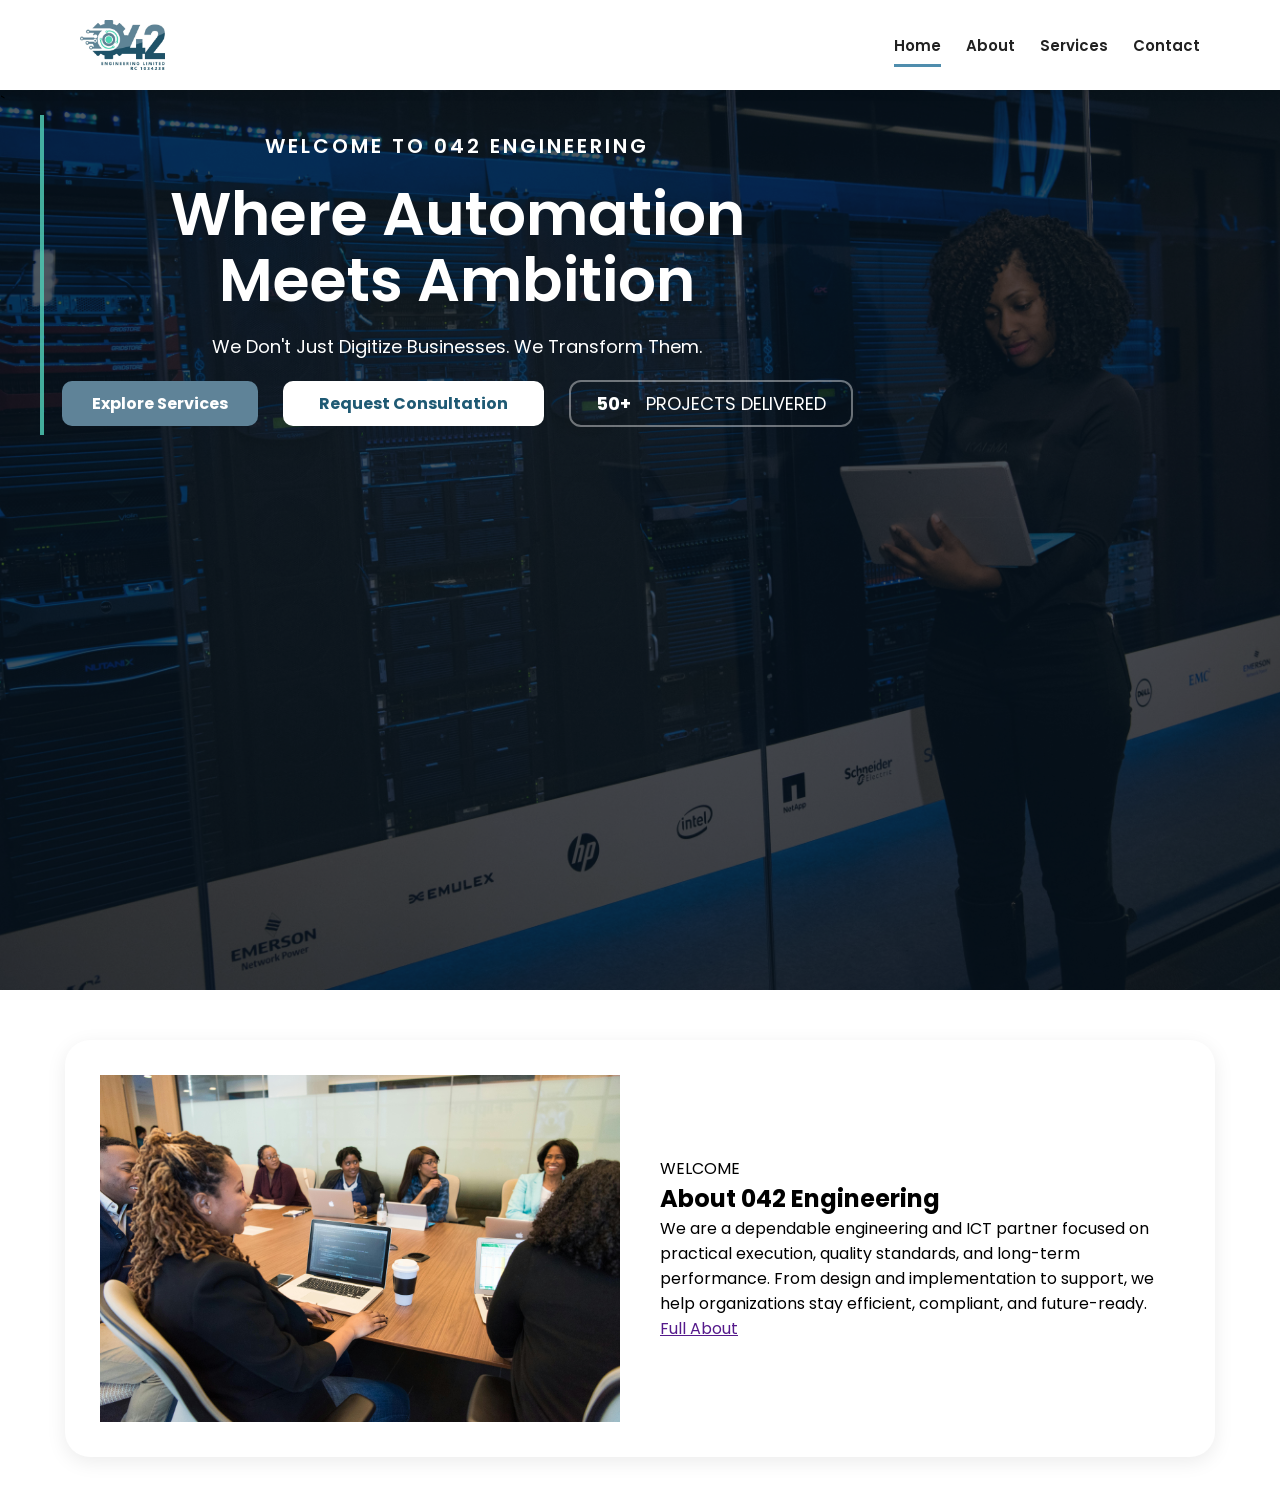
==== index.html @ 835b62f2 "first commit" ====
<!DOCTYPE html>
<html lang="en">
<head>
    <meta charset="UTF-8">
    <meta name="viewport" content="width=device-width, initial-scale=1.0">
    <title>042 Engineering</title>

    <link rel="stylesheet" href="styles.css">

    <!-- Google Font -->
    <link rel="preconnect" href="https://fonts.googleapis.com">
    <link rel="preconnect" href="https://fonts.gstatic.com" crossorigin>

    <link href="https://fonts.googleapis.com/css2?family=Poppins:wght@300;400;500;600;700;800&display=swap" rel="stylesheet">

</head>
<body>
    <header>
        <nav class="navbar">
            <a href="index.html" class="logo">
                <img src="images/042 logo.jpg" alt="042 Engineering logo">
            </a>
            <ul class="nav-links">
                <li><a href="index.html" class="active">Home</a></li>
                <li><a href="about.html">About</a></li>
                <li><a href="#">Services</a></li>
                <li><a href="#">Contact</a></li>
            </ul>
        </nav>
    </header>

    <section class="hero">
        <div class="overlay">
            `<div class="hero-container">
                <div class="hero-line">
                    <div class="hero-content">
                        <p class="hero-subtitles">
                            WELCOME TO 042 ENGINEERING
                        </p>
                        <h1>
                            Where Automation <br> Meets Ambition
                        </h1>
                        <p class="hero-description">
                            We Don't Just Digitize Businesses. We Transform Them.
                        </p>

                        <div class="hero-buttons">
                            <a href="#" class="btn-primary">
                                Explore Services
                            </a>
                            <a href="#" class="btn-secondary">
                                Request Consultation
                            </a>
                             <div class="hero-stats">
                                <span>50+</span>
                                <p>PROJECTS DELIVERED</p>
                            </div>
                        </div>
                    </div>
                </div> 
            </div>
        </div>
    </section>
    <section class="about">
        <div class="about-container">
            <div class="about-image">
                <img src="/images/meeting.jpg" alt="">
            </div>
            <div class="about-paragrah">
                <p class="about-subtitle">
                    WELCOME
                </p>
                <h2>
                    About 042 Engineering
                </h2>
                <p class="about-text">
                    We are a dependable engineering and ICT partner focused 
                    on practical execution, quality standards, and long-term performance. 
                    From design and implementation to support, we help 
                    organizations stay efficient, compliant, and future-ready.
                </p>
                <a href="" class="about-btn">
                     Full About
                </a>
            </div>
        </div>
    </section>
</body>
</html>
---- styles.css ----
*{
    margin:0;
    padding:0;
    box-sizing:border-box;
    font-family:'Poppins', sans-serif;
    }

    .navbar{
    display:flex;
    justify-content:space-between;
    align-items:center;
    padding:20px 80px;
    background:#fff;

    position:fixed;
    top:0;
    left:0;
    width:100%;

    z-index:1000;
    box-shadow:0 2px 10px rgba(0,0,0,.08);
    }

    body{
    padding-top:90px;
    }

    .logo {
    display: inline-flex;    
    height: 50px;
	width: auto;
	object-fit: contain;
        
    }
    .nav-links{
        display: flex;
        list-style: none;
        gap: 25px;
    }
    .nav-links a{
        text-decoration: none;
        color: #222;
        font-size: 15px;
        font-weight: 600;
        transition: 0.3s;
    }
    .nav-links a:hover{

    color:#4f8dad;
    border-bottom: 3px solid #4f8dad;
    padding-bottom: 8px;
    transition: 0.2s;

    }
    .active{
        border-bottom: 3px solid #4f8dad;
        padding-bottom: 8px;
    }



    /* ------------Main body----------- */

    .hero{
        position: relative;
        height: 100vh;
        background-image: url(/images/server\ engineer.jpg);
        background-size: cover;
        background-position: center;
        display: flex;
        align-items: center;
    }

    .overlay{
        position: absolute;
        top: 0;
        left: 0;
        width: 100%;
        height: 100%;
        background:rgba(8, 22, 34, 0.72);
    }

    .hero-container{
        position: relative;
        z-index: 2;
        width: 100%;
        max-width: 1200px;
        margin: auto;
        display: flex;
        align-items: center;
    }
 
    .hero-line{
        text-align: center;
        margin: 0;
        /* max-width: 760px; */
        padding: 1rem 1.1rem 0.5rem 0;
        border-left: 4px solid rgba(78, 200, 179, 0.85);
        padding-left: 1.1rem;

    }

    .hero-subtitles{
        color: white;
        letter-spacing: 3px;
        font-size: 20px;
        font-weight: 600;
        margin-bottom: 20px;
    }

    .hero h1{
        color: white;
        font-size: 60px;
        font-weight: 550;
        line-height: 1.1;
        margin-bottom: 20px;
       
    }

    .hero-description{
        color: white;
        font-size: 18px;
        margin-bottom: 20px;

    }

    .hero-buttons{
        display: flex;
        align-items: center;
        gap: 25px;
    }

    .btn-primary,
    .btn-secondary,
    .hero-stats {
        display: inline-block;
        white-space: nowrap;
    }

    .btn-primary{
        color: white;
        background-color:  #5f8398;
        text-decoration: none;
        padding: 10px 30px;
        border-radius: 10px;
        font-weight: bold;
    }

    .btn-secondary{
        color: #1f5a74;
        background-color: white;
        text-decoration: none;
        padding: 10px 36px;
        border-radius: 10px;
        font-weight: bold;
    }

    .hero-stats{
        display: flex;
        align-items: center;
        gap: 15px;
        border: 2px solid;
        border-color: rgba(255,255,255,.4);
        border-radius: 12px;
        padding: 8px 25px;
        color: white;
    }

    .hero-stats span{
        font-size: 18px;
        font-weight: 700;
    }

    .hero-stats p{
        font-size: 18px;
    }



    /* --------------about 042 engineering ---------------------- */


    .about{
        padding: 50px 65px;
        background: rgb(255, 255, 255);
    }

    .about-container{
        margin: auto;
        max-width: 1400px;
        background: white;
        border-radius: 25px;
        padding: 35px;
        display: grid;
        grid-template-columns: 1fr 1fr;
        gap: 40px;
        align-items: center;
        box-shadow:0 5px 20px rgba(0,0,0,.08);
        min-height: 320px;
	    overflow: hidden;
    }

    .about-image img{
    width: 100%;
    height: 100%;
    object-fit: cover;
    display: block;
    }








    /* =======================================================

                    About.html

    ======================================================= */


    .about-hero{
        position: relative;
        height: 100vh;
        background-image: url(/images/meeting.jpg);
        background-size: cover;
        background-position: center;
        display: flex;
        align-items: center;
    }

    .about-overlay{
        position: absolute;
        top: 0;
        left: 0;
        width: 100%;
        height: 100%;
        background:rgba(8, 22, 34, 0.72);
    }
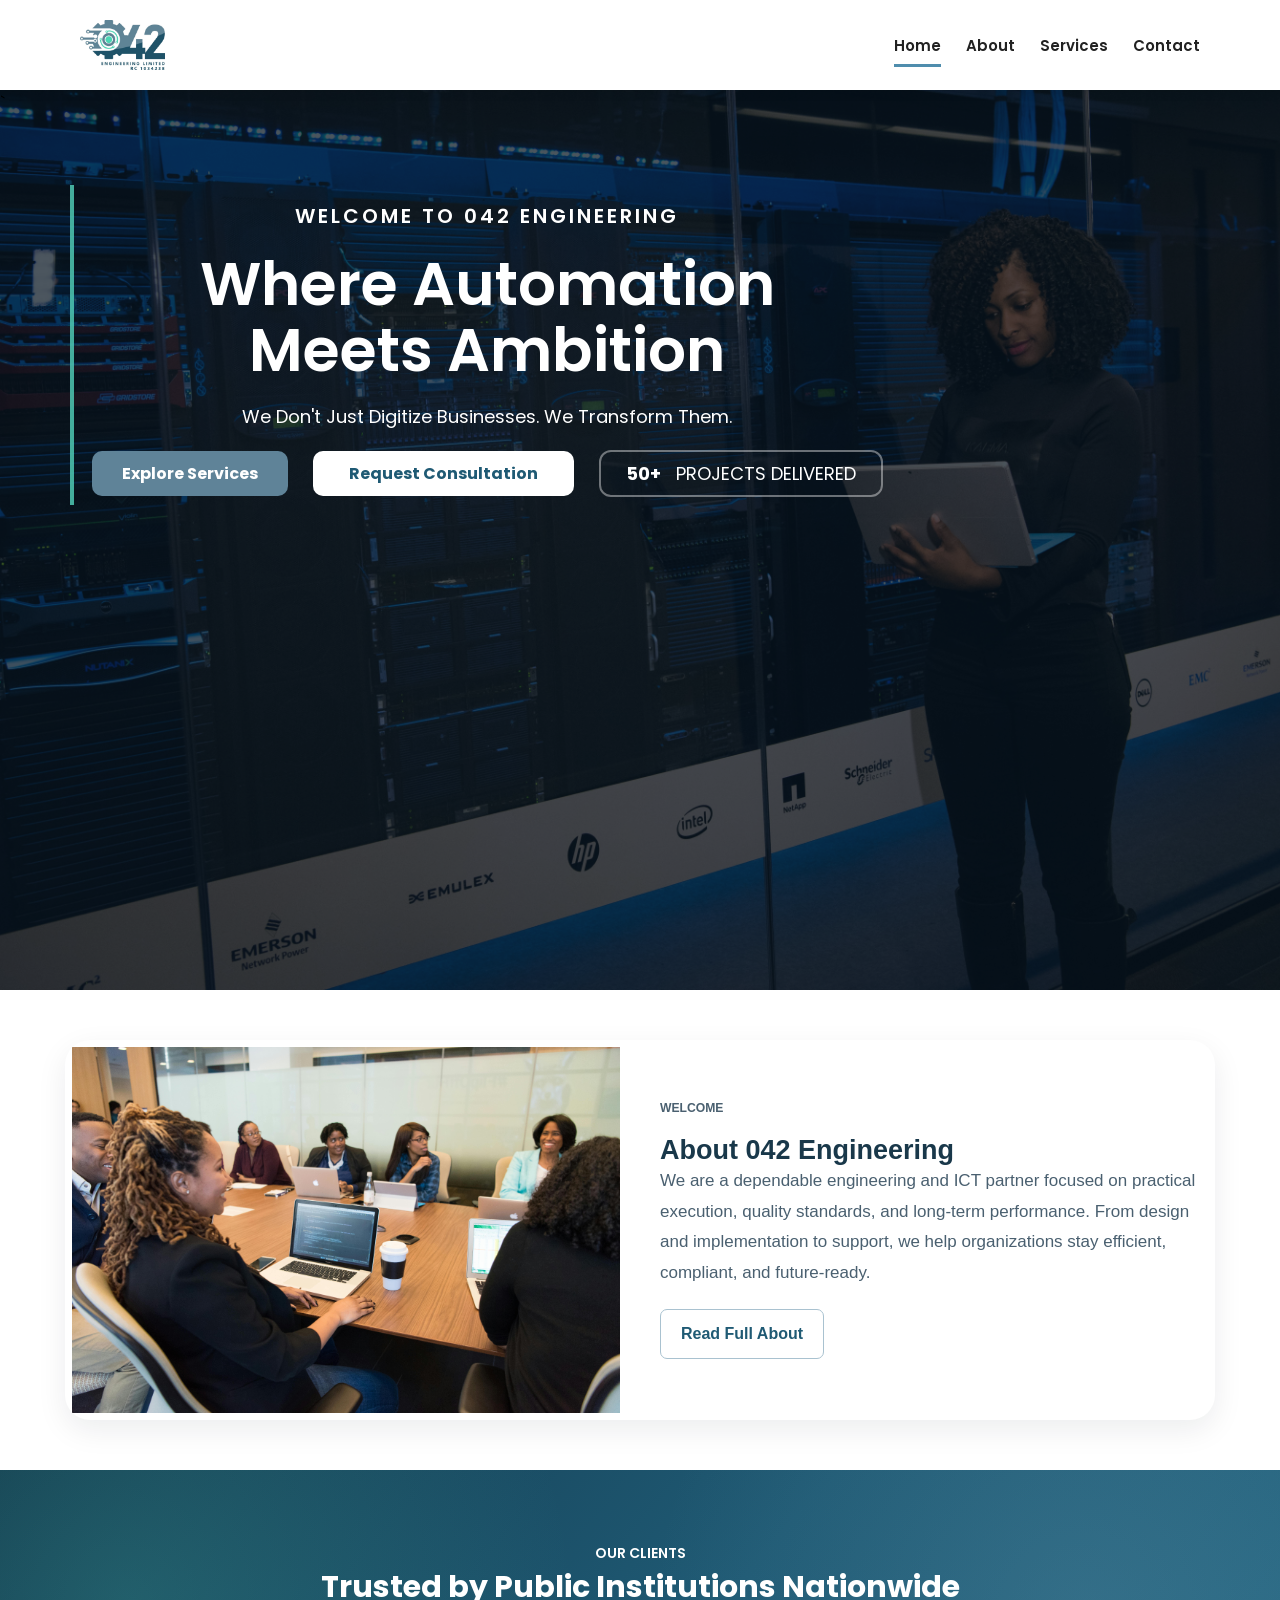
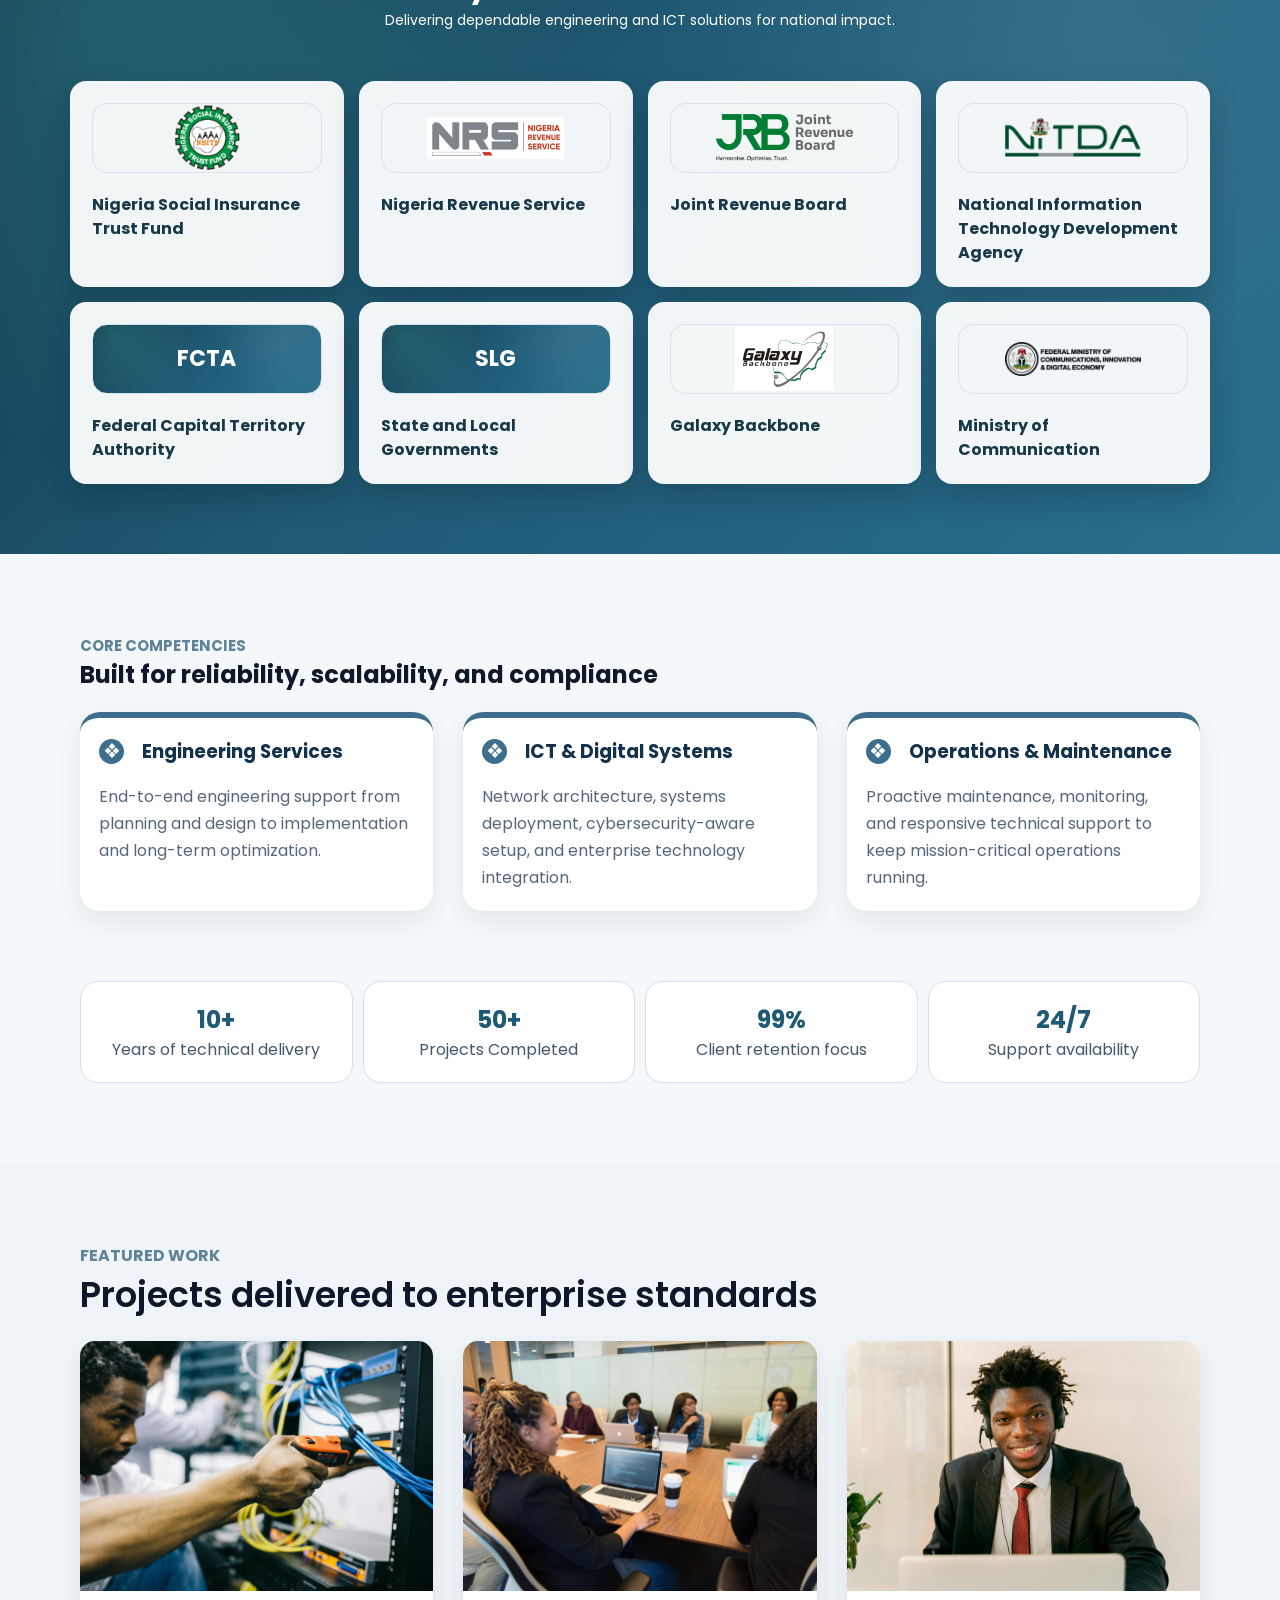
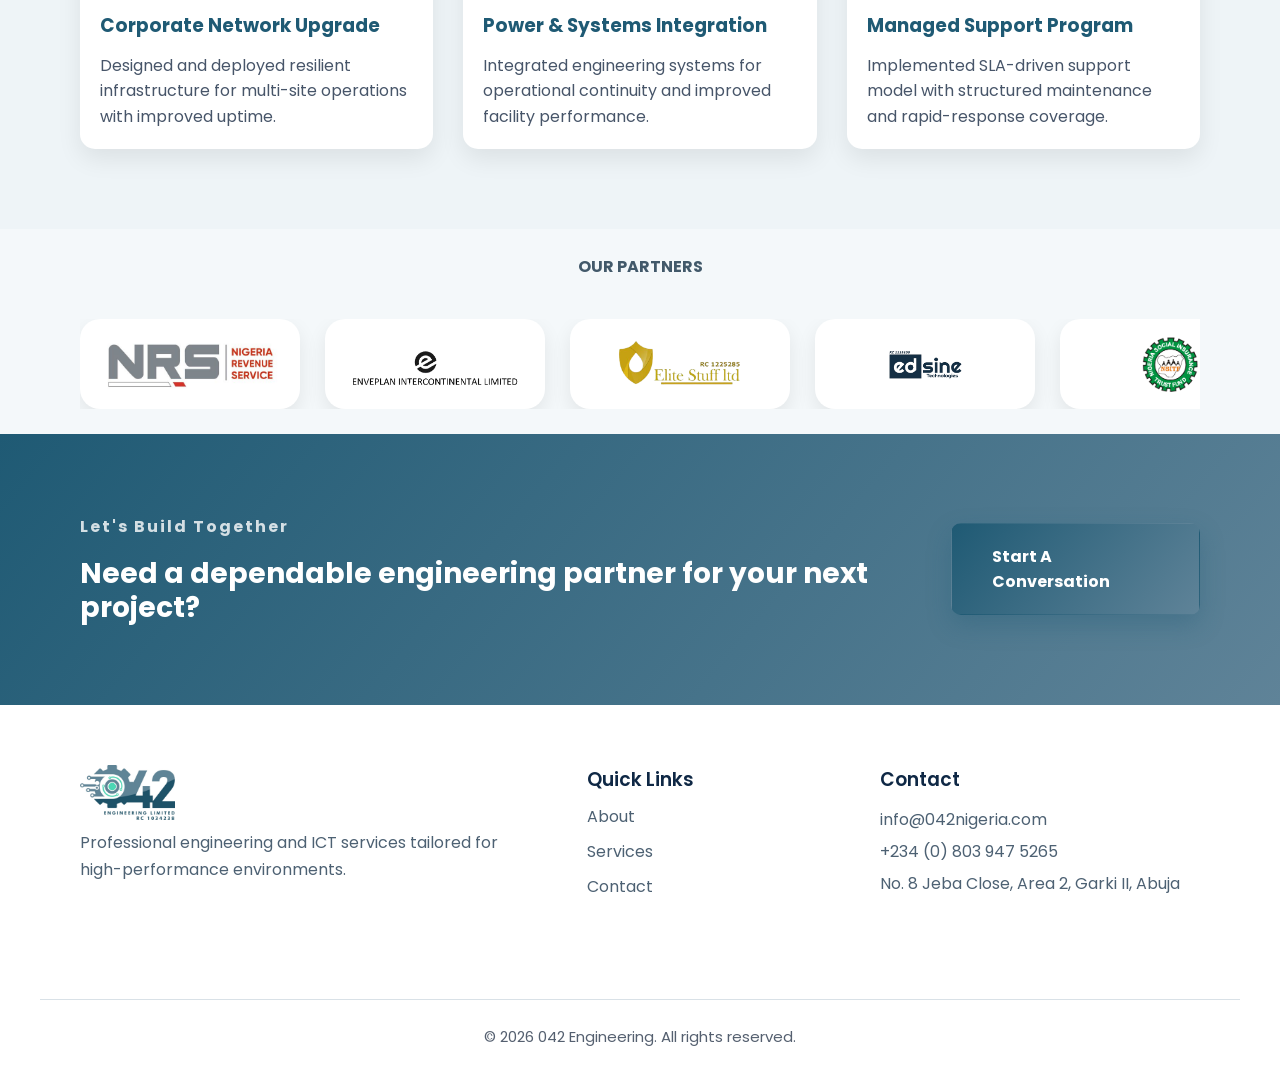
==== commit 1f552aa6: "update css" ====
--- a/index.html
+++ b/index.html
@@ -12,7 +12,7 @@
     <link rel="preconnect" href="https://fonts.gstatic.com" crossorigin>
 
     <link href="https://fonts.googleapis.com/css2?family=Poppins:wght@300;400;500;600;700;800&display=swap" rel="stylesheet">
-
+    <meta name="viewport" content="width=device-width, initial-scale=1.0">
 </head>
 <body>
     <header>
@@ -80,10 +80,326 @@
                     organizations stay efficient, compliant, and future-ready.
                 </p>
                 <a href="" class="about-btn">
-                     Full About
+                    Read Full About
                 </a>
             </div>
         </div>
     </section>
+    <section class="client">
+        <div class="client-container">
+            <span class="otp">
+                OUR CLIENTS 
+            </span>
+            <h2>
+                Trusted by Public 
+                Institutions Nationwide
+            </h2>
+            <p>
+                Delivering dependable engineering and ICT solutions for national impact.
+            </p>
+        </div>
+        <div class="client-grid">
+                <!-- ------card 1------- -->
+            <div class="client-card">
+                <div class="client-logo">
+                   <img src="/images/cropped-cropped-NSITF-Logo-300x297.png" alt=""> 
+                </div>
+                <h3>
+                    Nigeria Social Insurance Trust Fund
+                </h3>
+            </div>
+            <!-- ------card 2------- -->
+            <div class="client-card">
+                <div class="client-logo">
+                   <img src="/images/small_NRS_Logo_469d0cf595.jpeg" alt=""> 
+                </div>
+                <h3>
+                    Nigeria Revenue Service
+                </h3>
+            </div>
+            <!-- ------card 3------- -->
+            <div class="client-card">
+                <div class="client-logo">
+                   <img src="/images/jrb-logo-D20oKRmR.png" alt=""> 
+                </div>
+                <h3>
+                    Joint Revenue Board
+                </h3>
+            </div>
+            <!-- ------card 4------- -->
+            <div class="client-card">
+                <div class="client-logo">
+                   <img src="/images/cropped-cropped-NITDA-Logo-new-03.png" alt=""> 
+                </div>
+                <h3>
+                    National Information Technology Development Agency
+                </h3>
+            </div>
+            <!-- ------card 5------- -->
+            <div class="client-card">
+                <div class="client-logo" style=" background: radial-gradient(circle at 10% 20%, rgba(78, 200, 179, 0.22), 
+                    transparent 35%), radial-gradient(circle at 85% 22%, rgba(121, 164, 185, 0.2), 
+                    transparent 36%), linear-gradient(130deg, rgb(18, 56, 76), rgb(31, 90, 116) 45%, rgb(42, 111, 139));">
+                   <h2>FCTA</h2>
+                </div>
+                <h3>
+                    Federal Capital Territory Authority
+                </h3>
+            </div>
+            <!-- ------card 6------- -->
+            <div class="client-card">
+                <div class="client-logo" style="background: radial-gradient(circle at 10% 20%, rgba(78, 200, 179, 0.22), 
+                    transparent 35%), radial-gradient(circle at 85% 22%, rgba(121, 164, 185, 0.2), 
+                    transparent 36%), linear-gradient(130deg, rgb(18, 56, 76), rgb(31, 90, 116) 45%, rgb(42, 111, 139));">
+                   <h2>SLG</h2>
+                </div>
+                <h3>
+                    State and Local Governments
+                </h3>
+            </div>
+            <!-- ------card 7------- -->
+            <div class="client-card">
+                <div class="client-logo">
+                   <img src="/images/Galaxy-New-Logo-scaled.jpeg" alt=""> 
+                </div>
+                <h3>
+                    Galaxy Backbone
+                </h3>
+            </div>
+            <!-- ------card 8------- -->
+            <div class="client-card">
+                <div class="client-logo">
+                   <img src="/images/logo-mobile-300x74.png" alt=""> 
+                </div>
+                <h3>
+                    Ministry of Communication
+                </h3>
+            </div>
+            
+        </div>
+    </section>
+    <section class="core">
+        <div class="core-container">
+            <span>
+                CORE COMPETENCIES
+            </span>
+            <h1>
+                Built for reliability, scalability, and compliance
+            </h1>
+        </div>
+        <div class="core-grid">
+            <!-- -----card 1------ -->
+            <div class="core-card">
+                <div class="core-title">
+                    <div class="core-icon">
+                        ❖
+                    </div>
+                    <h3>
+                        Engineering Services
+                    </h3>
+                </div>
+                <p>
+                    End-to-end engineering support
+                    from planning and design to implementation
+                    and long-term optimization.
+                </p>
+            </div>
+            <!-- -----card 2------ -->
+            <div class="core-card">
+                <div class="core-title">
+                    <div class="core-icon">
+                        ❖
+                    </div>
+                    <h3>
+                        ICT & Digital Systems
+                    </h3>
+                </div>
+                <p>
+                    Network architecture, systems deployment,
+                    cybersecurity-aware setup, and 
+                    enterprise technology integration.
+                </p>
+            </div>
+             <!-- -----card 3------ -->
+            <div class="core-card">
+                <div class="core-title">
+                    <div class="core-icon">
+                        ❖
+                    </div>
+                    <h3>
+                        Operations & Maintenance
+                    </h3>
+                </div>
+                <p>
+                    Proactive maintenance, 
+                    monitoring, and responsive technical support 
+                    to keep mission-critical operations running.
+                </p>
+            </div>
+        </div>
+        <div class="stats-grid">
+            <div class="stats-card">
+                <h2>10+</h2>
+                <p>Years of technical delivery</p>
+            </div>
+            <div class="stats-card">
+                <h2>50+</h2>
+                <p>Projects Completed</p>
+            </div>
+            <div class="stats-card">
+                <h2>99%</h2>
+                <p>Client retention focus</p>
+            </div>
+            <div class="stats-card">
+                <h2>24/7</h2>
+                <p>Support availability</p>
+            </div>
+        </div>
+    </section>
+    <section class="project">
+        <div class="project-container">
+            <span>
+                Featured Work
+            </span>
+            <h2>
+                Projects delivered to enterprise standards
+            </h2>
+            <div class="project-grid">
+                <!-- ---------card 1--------- -->
+                <div class="project-card">
+                    <img src="/images/server engineer 2.jpg" alt="">
+                    <div class="project-content">
+                        <h3>
+                            Corporate Network Upgrade
+                        </h3>
+                        <p>
+                            Designed and deployed resilient 
+                            infrastructure for multi-site 
+                            operations with improved uptime.
+                        </p>
+                    </div>
+                </div>
+                <!-- ---------card 2--------- -->
+                <div class="project-card">
+                    <img src="/images/meeting.jpg" alt="">
+                    <div class="project-content">
+                        <h3>
+                            Power & Systems Integration
+                        </h3>
+                        <p>
+                            Integrated engineering systems
+                            for operational continuity and improved 
+                            facility performance.
+                        </p>
+                    </div>
+                </div>
+                <!-- ---------card 3--------- -->
+                <div class="project-card">
+                    <img src="/images/customer support 2.jpg" alt="">
+                    <div class="project-content">
+                        <h3>
+                            Managed Support Program
+                        </h3>
+                        <p>
+                            Implemented SLA-driven support model 
+                            with structured maintenance and 
+                            rapid-response coverage.
+                        </p>
+                    </div>
+                </div>
+            </div>
+        </div>
+    </section>
+    <section class="partners">
+        <div class="partners-container">
+            <div class="partners-text"> 
+                <span>
+                    Our Partners
+                </span>
+            </div>
+            <div class="logo-slider">
+                <div class="logo-track">
+                    <div class="logo-card">
+                        <img src="/images/small_NRS_Logo_469d0cf595.jpeg" alt="NRS">
+                    </div>
+                    <div class="logo-card">
+                        <img src="/images/enveplan_logo-removebg-preview.png" alt="NRS">
+                    </div>
+                    <div class="logo-card">
+                        <img src="/images/elite_stuff_logo-removebg-preview.png" alt="NRS">
+                    </div>
+                    <div class="logo-card">
+                        <img src="/images/edsine_logo-removebg-preview.png" alt="NRS">
+                    </div>
+                    <div class="logo-card">
+                        <img src="/images/cropped-cropped-NSITF-Logo-300x297.png" alt="NRS">
+                    </div>
+                    <div class="logo-card">
+                        <img src="/images/cropped-cropped-NITDA-Logo-new-03.png" alt="NRS">
+                    </div>
+                    <div class="logo-card">
+                        <img src="/images/sparkle_logo-removebg-preview.png" alt="NRS">
+                    </div>
+                    <div class="logo-card">
+                        <img src="/images/Galaxy-New-Logo-scaled.jpeg" alt="NRS">
+                    </div>
+                    <div class="logo-card">
+                        <img src="/images/p2e_logo-removebg-preview.png" alt="NRS">
+                    </div>
+                </div>
+            </div>
+        </div>
+    </section>
+    <section class="cta">
+        <div class="cta-container">
+            <div class="cta-text">
+                <span>
+                    Let's Build Together
+                </span>
+                <h2>
+                    Need a dependable engineering partner
+                     for your next project?
+                </h2>
+            </div>
+            <a href="#" class="cta-btn">
+                <p>start a conversation</p>
+            </a>
+        </div>
+    </section>
+    <footer class="footer">
+        <div class="footer-container">
+            <div class="footer-about">
+                <img src="/images/042 logo.jpg" alt="">
+                <p>
+                    Professional engineering and ICT services 
+                    tailored for high-performance environments.
+                </p>
+            </div>
+            <div class="footer-links">
+                <h3>
+                    Quick Links
+                </h3>
+                <ul>
+                    <li><a href="#">About</a></li>
+                    <li><a href="#">Services</a></li>
+                    <li><a href="#">Contact</a></li>
+                </ul>
+            </div>
+            <div class="footer-contact">
+                <h3>
+                    Contact
+                </h3>
+                <ul>
+                    <p>info@042nigeria.com</p>
+                    <p>+234 (0) 803 947 5265</p>
+                    <p>No. 8 Jeba Close, Area 2, Garki II, Abuja</p>
+                </ul>
+            </div>
+        </div>
+        <hr class="footer-divider">
+            <div class="footer-bottom">
+                © 2026 042 Engineering. All rights reserved.
+            </div>
+        </footer>
 </body>
 </html>
--- a/styles.css
+++ b/styles.css
@@ -84,8 +84,8 @@
         position: relative;
         z-index: 2;
         width: 100%;
-        max-width: 1200px;
-        margin: auto;
+        max-width: 1000px;
+        margin: 70px;
         display: flex;
         align-items: center;
     }
@@ -190,14 +190,54 @@
         max-width: 1400px;
         background: white;
         border-radius: 25px;
-        padding: 35px;
+        padding: 7px;
         display: grid;
         grid-template-columns: 1fr 1fr;
         gap: 40px;
         align-items: center;
-        box-shadow:0 5px 20px rgba(0,0,0,.08);
+        box-shadow:rgba(15, 23, 42, 0.08) 0px 10px 30px 0px;
         min-height: 320px;
 	    overflow: hidden;
+
+    }
+
+    .about-paragrah h2{
+        font-size: 27px;
+        font-weight: 700;
+        font-family: "Inter", sans-serif;
+        color: rgb(25, 56, 74);
+    }
+
+    .about-subtitle{
+        color: rgb(74, 96, 112);
+        font-size: 12.16px;
+        font-weight: 600;
+        font-family: "Inter", sans-serif;
+        margin-bottom: 20px;
+    }
+    .about-text{
+        color: rgb(74, 96, 112);
+        font-size: 17px;
+        font-weight: 520;
+        font-family: "Inter", sans-serif;
+        line-height: 1.8;
+        margin-bottom: 20px;
+    }
+
+    .about-btn{
+        text-decoration: none;
+        display: inline-flex;
+        background-color: white;
+        border: 1px, solid rgb(169, 194, 208);
+        border-radius: 7px;
+        padding: 15px 20px;
+        align-items: center;
+        color: rgb(31, 90, 116);
+        cursor: pointer;
+        font-family: "Inter", sans-serif;
+        font-weight: 700
+
+
     }
 
     .about-image img{
@@ -207,8 +247,461 @@
     display: block;
     }
 
-
-
+    /* --------------------------Our clients------------------------ */
+
+    .client{
+        background: radial-gradient(circle at 10% 20%, rgba(78, 200, 179, 0.22), 
+        transparent 35%), radial-gradient(circle at 85% 22%, rgba(121, 164, 185, 0.2), 
+        transparent 36%), linear-gradient(130deg, rgb(18, 56, 76), rgb(31, 90, 116) 45%, rgb(42, 111, 139));
+        color: rgb(255, 255, 255);
+        font-family: "Inter", sans-serif;
+        padding: 70px; 
+    }
+
+    .client-container{
+        margin: auto;
+        text-align: center;
+        
+    }
+
+    .otp{
+        font-size: 14px;
+        font-weight: 600;
+        padding-bottom: 12px;
+    }
+
+
+    .client h2{
+        font-size: 30px;
+    }
+
+    .client p{
+        font-size: 14px;
+        /* padding-bottom: 12px; */
+    }
+
+    .client-grid{
+        display: grid;
+        grid-template-columns: repeat(4, 1fr);
+        gap: 15px;
+        margin-top: 50px;
+    }
+
+    .client-card{
+        background-color: rgba(255, 255, 255, 0.94);
+        position: relative;
+        display: flex;
+        border-radius: 16px;
+        box-shadow: 0 14px 30px rgba(6, 20, 31, 0.22);
+        padding: 22px;
+        flex-direction: column;
+        text-align: left;
+        cursor: pointer;
+        z-index: 1;
+    }
+
+
+    .client-card:hover{
+        backdrop-filter: blur(3px);
+        transform: translateY(-8px);
+
+    }
+
+    .client-logo{
+        background-image: white;
+        border: 1px solid #d5e4ec;
+        display: flex;
+        justify-content: center;
+        align-items: center;
+        height: 70px;
+        border-radius: 15px;
+        margin-bottom: 20px;
+
+    }
+
+    .client-logo img{
+        max-width: 60%;
+        max-height: 65px;
+        object-fit: contain;
+
+    }
+
+    .client-logo h2{
+        font-size: 22px;
+
+    }
+
+    .client-card h3{
+        color: rgb(23, 56, 73);
+        font-size: 16px;
+        font-weight: 680;
+        display: block;
+        line-height: 1.5;
+
+    }
+
+
+    .core{
+        padding: 80px;
+        background-color: #f4f8fa;
+        color: #0f172a;
+    }
+
+    .core-container{
+        margin: auto;
+        max-width: 1400px;
+    }
+
+    .core-container span{
+        color: rgb(95, 131, 152);
+        font-weight: 650;
+        display: block;
+        font-size: 15px;
+    }
+
+    .core-h1{
+        max-width:900px;
+        line-height:1.2;
+        
+    }
+
+    .core-grid{
+        display: grid;
+        grid-template-columns: repeat(3,1fr);
+        gap: 30px;
+    }
+    
+    .core-card{
+        margin-top:20px;
+        background-color: white;
+        border-radius: 20px;
+        padding: 19px;
+        border-top: 6px;
+        border-top: #3d6e8b 6px solid;
+        box-shadow: 0 10px 24px rgba(15, 23, 42, 0.08);
+        transition: .3s;
+    }
+
+    .core-card:hover{
+        transform: translateY(-8px);
+    }
+
+    .core-title{
+        display: flex;
+        align-items: center;
+        gap: 18px;
+        margin-bottom: 17px;
+    }
+
+    .core-icon{
+        width: 25px;
+        height:25px;
+        border-radius: 50%;
+        background-color: #3d6e8b;
+        color: white;
+        display: flex;
+        justify-content: center;
+        align-items: center;
+        font-size: 20px;
+    }
+
+    .core-title{
+        color: #12324c;
+    }
+
+    .core-card p{
+        color: #54687a;
+        line-height: 1.7;
+    }
+
+    .stats-grid{
+        display: grid;
+        grid-template-columns: repeat(4, 1fr);
+        gap: 10px;
+        margin-top: 70px;
+    }
+
+    .stats-card{
+        background: white;
+        padding: 20px;
+        text-align: center;
+        justify-content: center;
+        border: 1px solid rgb(212, 224, 232);
+        color: rgb(66, 89, 106);
+        display: block;
+        border-radius: 18px;
+        transition: .3s ease;
+    }
+
+    .stats-card h2{
+        color: rgb(31, 90, 116);
+
+    }
+
+    .stats-card:hover{
+    transform:translateY(-5px);
+    box-shadow:0 18px 35px rgba(0,0,0,.15);
+    }
+
+    .project{
+        padding: 80px;
+        background: rgb(238, 244, 247);
+        display: block;
+    }
+
+    .project-container{
+        margin: auto;
+        max-width: 1400px;
+    }
+
+    .project-container span{
+        margin-bottom: 8px;
+        text-transform: uppercase;
+        color: rgb(95, 131, 152);
+        font-weight: 700;
+
+    }
+
+    .project-container h2{
+        color: rgb(15, 23, 42);
+        margin-bottom: 20px;
+        font-weight: 600;
+        font-size: 35px;
+    }
+
+    .project-grid{
+        display: grid;
+        grid-template-columns: repeat(3,1fr);
+        gap: 30px;
+    }
+
+    .project-card{
+        background-color: white;
+        border-radius: 15px;
+        overflow: hidden;
+        box-shadow:0 10px 25px rgba(0,0,0,.08);
+        transition:.3s;
+    }
+
+    .project-card:hover{
+    transform:translateY(-8px);
+    box-shadow:0 20px 40px rgba(0,0,0,.15);
+    }
+
+    .project-card img{
+        width: 100%;
+        height: 250px;
+        object-fit: cover;
+        display: block;
+    }
+
+    .project-content{
+        padding: 20px;
+    }
+
+    .project-content h3{
+        color: rgb(31, 90, 116);
+        margin-bottom: 13px;    
+        
+    }
+
+    .project-content p{
+        color: rgb(71, 85, 105);
+        line-height: 1.6;
+    }
+
+    .partners{
+        padding: 25px 80px;
+        background: #f4f8fa;
+        text-align: center;
+        justify-content: space-between;
+    }
+
+    .partners-container{
+    max-width:1400px;
+    margin:auto;
+    text-align:center;
+    }
+
+    .partners-text{
+        margin-bottom: 20px;
+    }
+
+    .partners-text span{
+        color: rgb(66, 89, 106);
+        font-weight: 700;
+        text-transform: uppercase;
+    }
+
+    .logo-slider{
+        overflow: hidden;
+        margin-top: 40px;
+    }
+
+    .logo-track{
+        display: flex;
+        gap: 25px;
+        width: max-content;
+        animation: scroll 60s linear infinite;
+    }
+
+    .logo-card{
+        width: 220px;
+        height: 90px;
+        background: white;
+        border-radius: 20px;
+        display: flex;
+        justify-content: center;
+        align-items: center;
+        box-shadow:0 8px 20px rgba(0,0,0,.08);
+        flex-shrink: 0;
+    }
+
+    .logo-card img{
+        max-width: 80%;
+        max-height: 55px;
+        object-fit: contain;
+    }
+
+    @keyframes scroll{
+    from{
+        transform:translateX(0);
+    }
+    to{
+        transform:translateX(-50%);
+    }
+    }
+
+
+    .cta{
+        padding: 80px;
+        background: linear-gradient(130deg, #1f5a74, #5f8398);
+        color: white;
+    }
+
+    .cta-container{
+        max-width: 1400px;
+        margin: auto;
+        display: flex;
+        justify-content: space-between;
+        align-items: center;
+        gap: 40px;
+    }
+
+    .cta-text span{
+        color: rgba(255,255,255,.8);
+        font-weight: 700;
+        letter-spacing: 2px;
+    }
+
+    .cta-text h2{
+        color: white;
+        font-size: 28px;
+        line-height: 1.2;
+        margin-top: 18px;
+        max-width: 900px;
+    }
+
+    .cta-btn{
+        background: linear-gradient(130deg, #1f5a74, #5f8398);
+        padding: 20px 40px;
+        text-decoration: none;
+        display: flex;
+        justify-content: center;
+        border: 1px solid transparent;
+        box-shadow: 0 10px 25px rgba(31, 90, 116, 0.3);
+        transition: .3s;
+        border-radius: 10px;
+        color: white;
+        text-transform: capitalize;
+
+    }
+
+    .cta-btn:hover{
+        transform:translateY(-4px);
+        background:#28566d;
+    }
+
+    .cta-btn p{
+        font-weight: 700;
+
+    }
+
+    .footer{
+        padding-top: 60px;
+        background: white;
+    }
+
+    .footer-container{
+        max-width: 1400px;
+        margin: auto;
+        display: grid;
+        grid-template-columns: 2fr 1fr 1.5fr;
+        gap: 80px;
+        padding: 0 80px 50px;
+    }
+
+    .footer-about img{
+        width: 95px;
+        margin-bottom: 2px;
+    }
+
+    .footer-about p{
+        color:#4d6173;
+        line-height: 1.7;
+    }
+
+    .footer h3{
+        color:#0f2845;
+        font-weight: 600;
+        margin-bottom: 10px;
+    }
+
+    .footer-links ul{
+        list-style:none;
+    }
+
+    .footer-links li{
+        margin-bottom: 10px;
+    }
+
+    .footer-links a{
+        text-decoration: none;
+        color:#4d6173;
+        transition: .3s;
+    }
+
+    .footer-links a:hover{
+        color:#2d6885;
+    }
+
+    .footer-contact p{
+        color:#4d6173;
+        line-height: 2;
+    }
+
+    .footer-divider{
+        border: none;
+        height: 1px;
+        background: #d9e1e7;
+        width: 100%;
+        max-width: 1200px;
+        margin: 40px auto 25px;
+    }
+
+    .footer-bottom{
+        text-align: center;
+        color: #556070;
+        font-size: 15px;
+        padding-bottom: 25px;
+    }
+
+
+    .img{
+    max-width:100%;
+    height:auto;
+    display:block;
+    }
 
 
 
@@ -240,8 +733,59 @@
         background:rgba(8, 22, 34, 0.72);
     }
 
-
-
-
-
-
+    @media (max-width:992px){
+    .navbar{
+        padding:20px 40px;
+    }
+    .nav-links{
+        gap:20px;
+    }
+    .logo img{
+        width:140px;
+    }
+    }
+
+    @media (max-width:768px){
+    .navbar{
+        flex-direction:column;
+        gap:20px;
+        padding:20px;
+    }
+    .nav-links{
+        flex-wrap:wrap;
+        justify-content:center;
+        gap:15px;
+    }
+    }
+
+
+
+
+    /* ===============================
+   Tablet
+    ================================= */
+
+    @media (max-width:992px){
+
+    }
+
+    /* ===============================
+    Mobile
+    ================================= */
+
+    @media (max-width:768px){
+
+    }
+
+    /* ===============================
+    Small phones
+    ================================= */
+
+    @media (max-width:480px){
+
+    }
+
+
+
+
+
